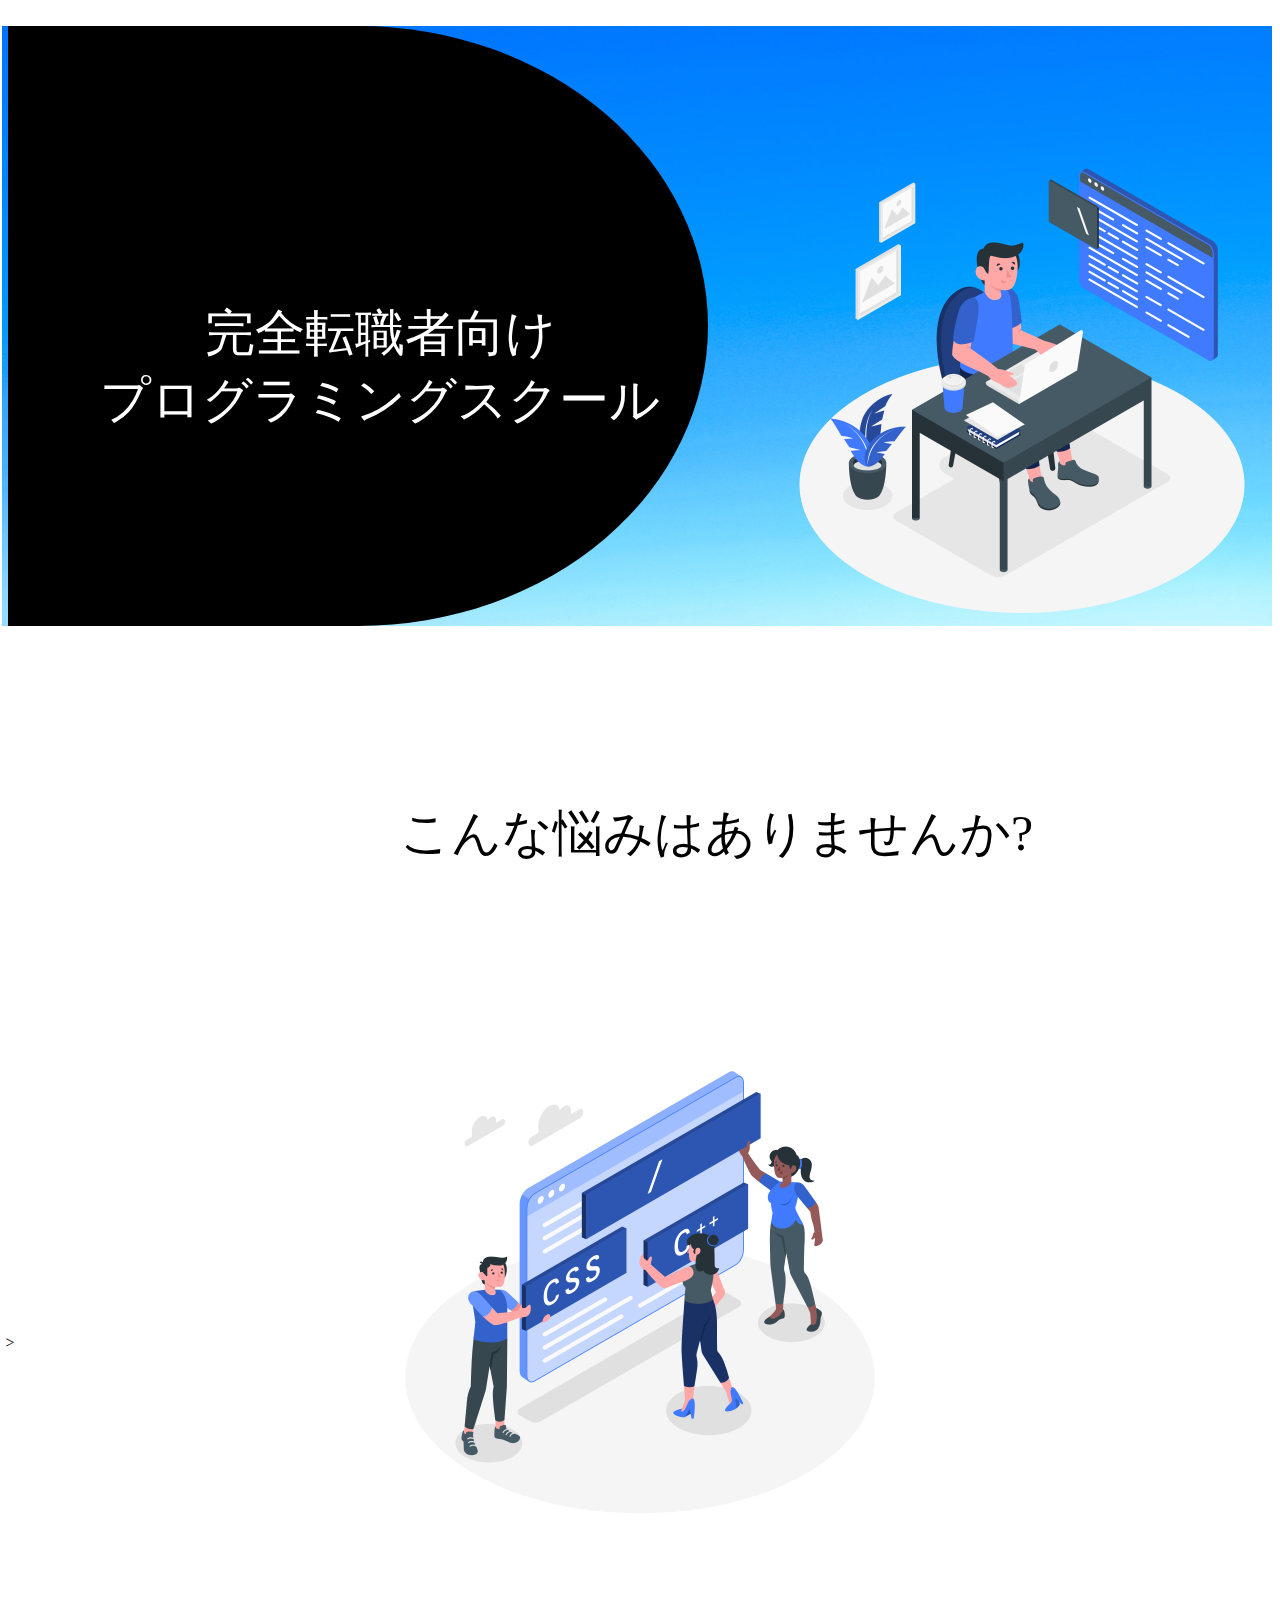
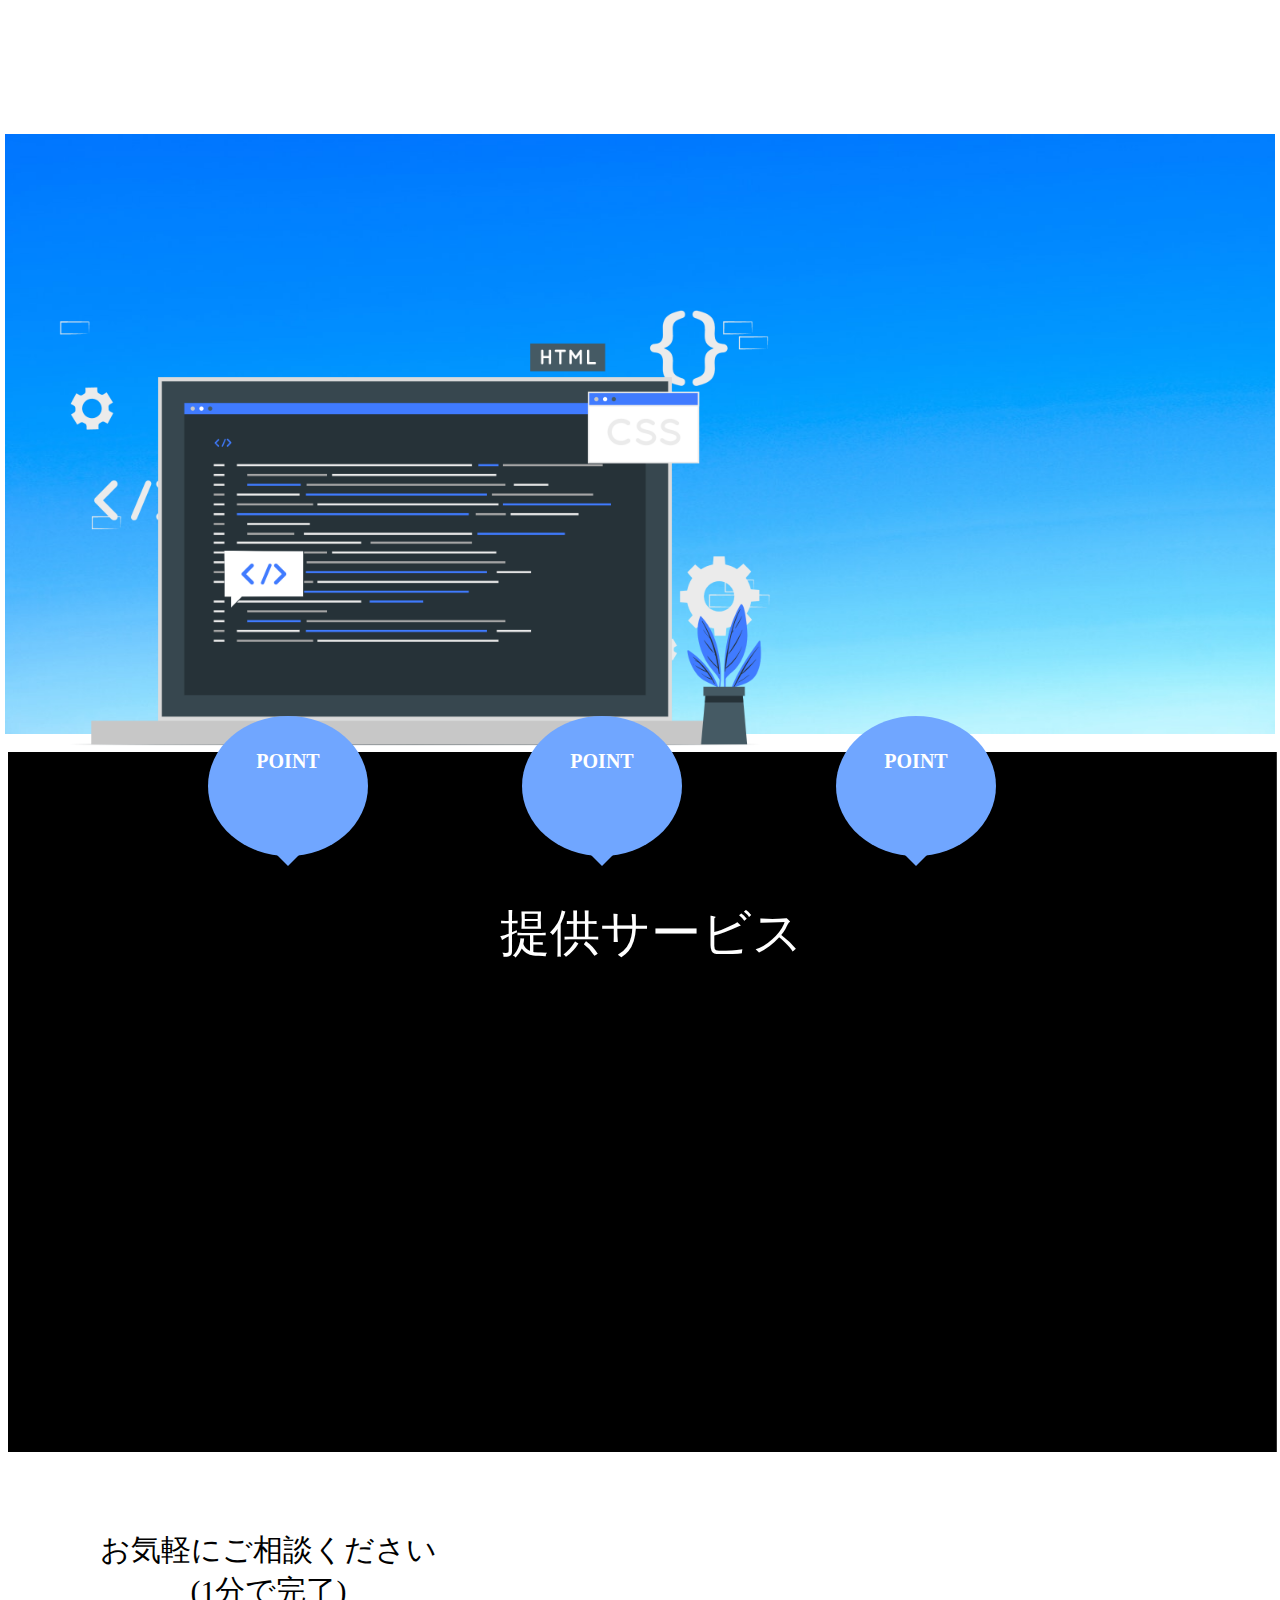
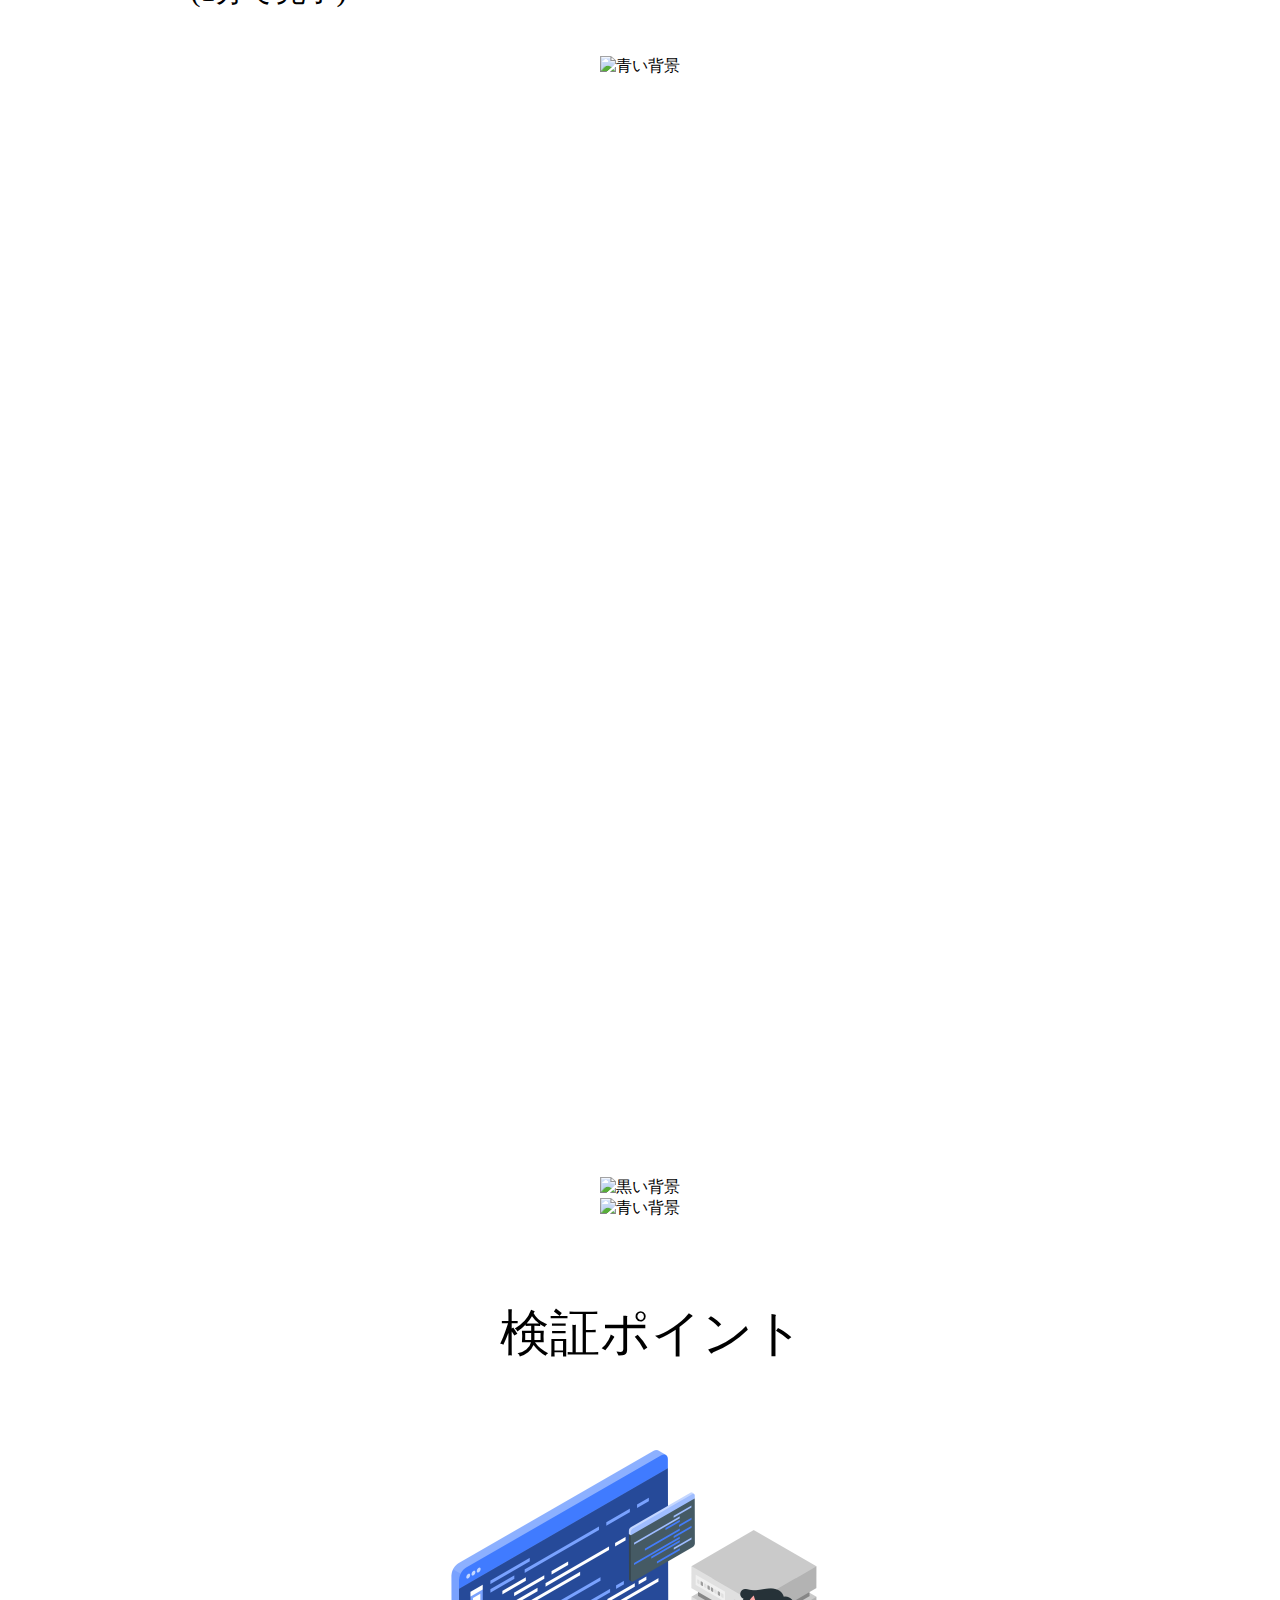
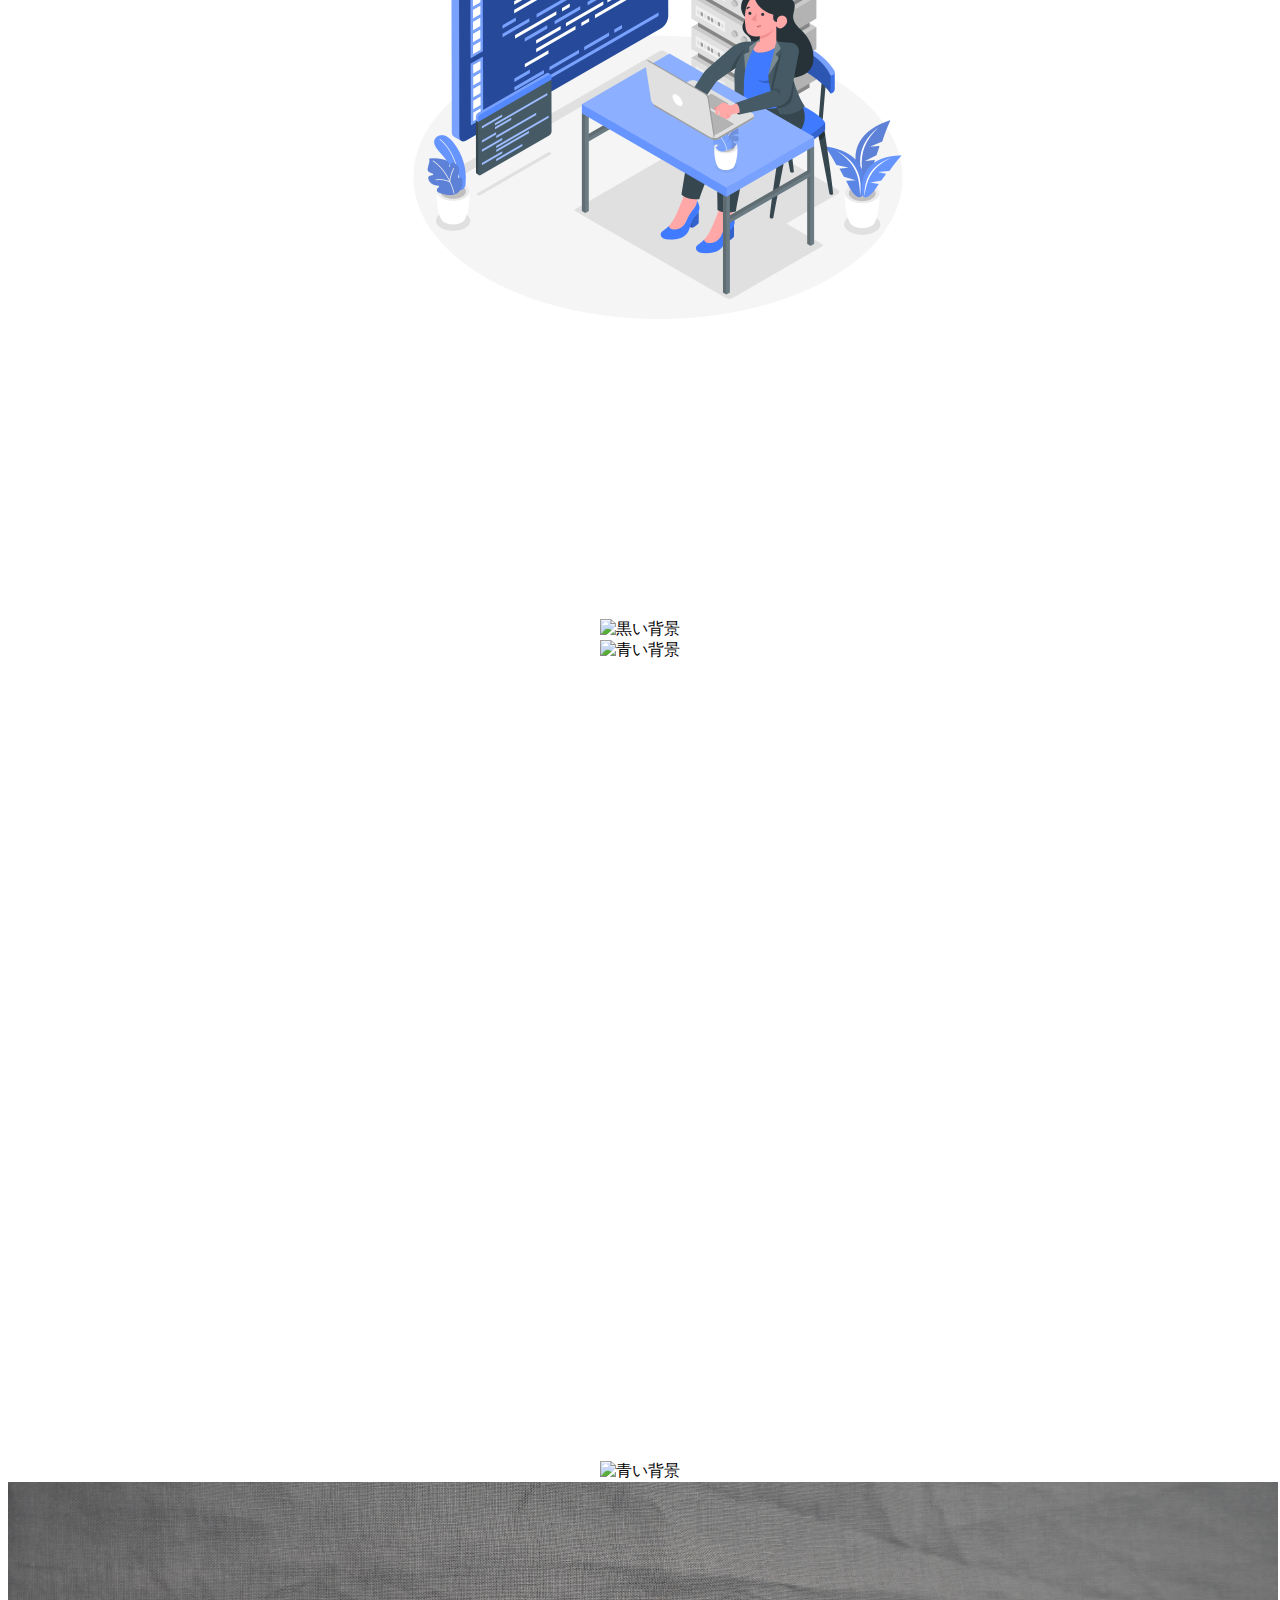
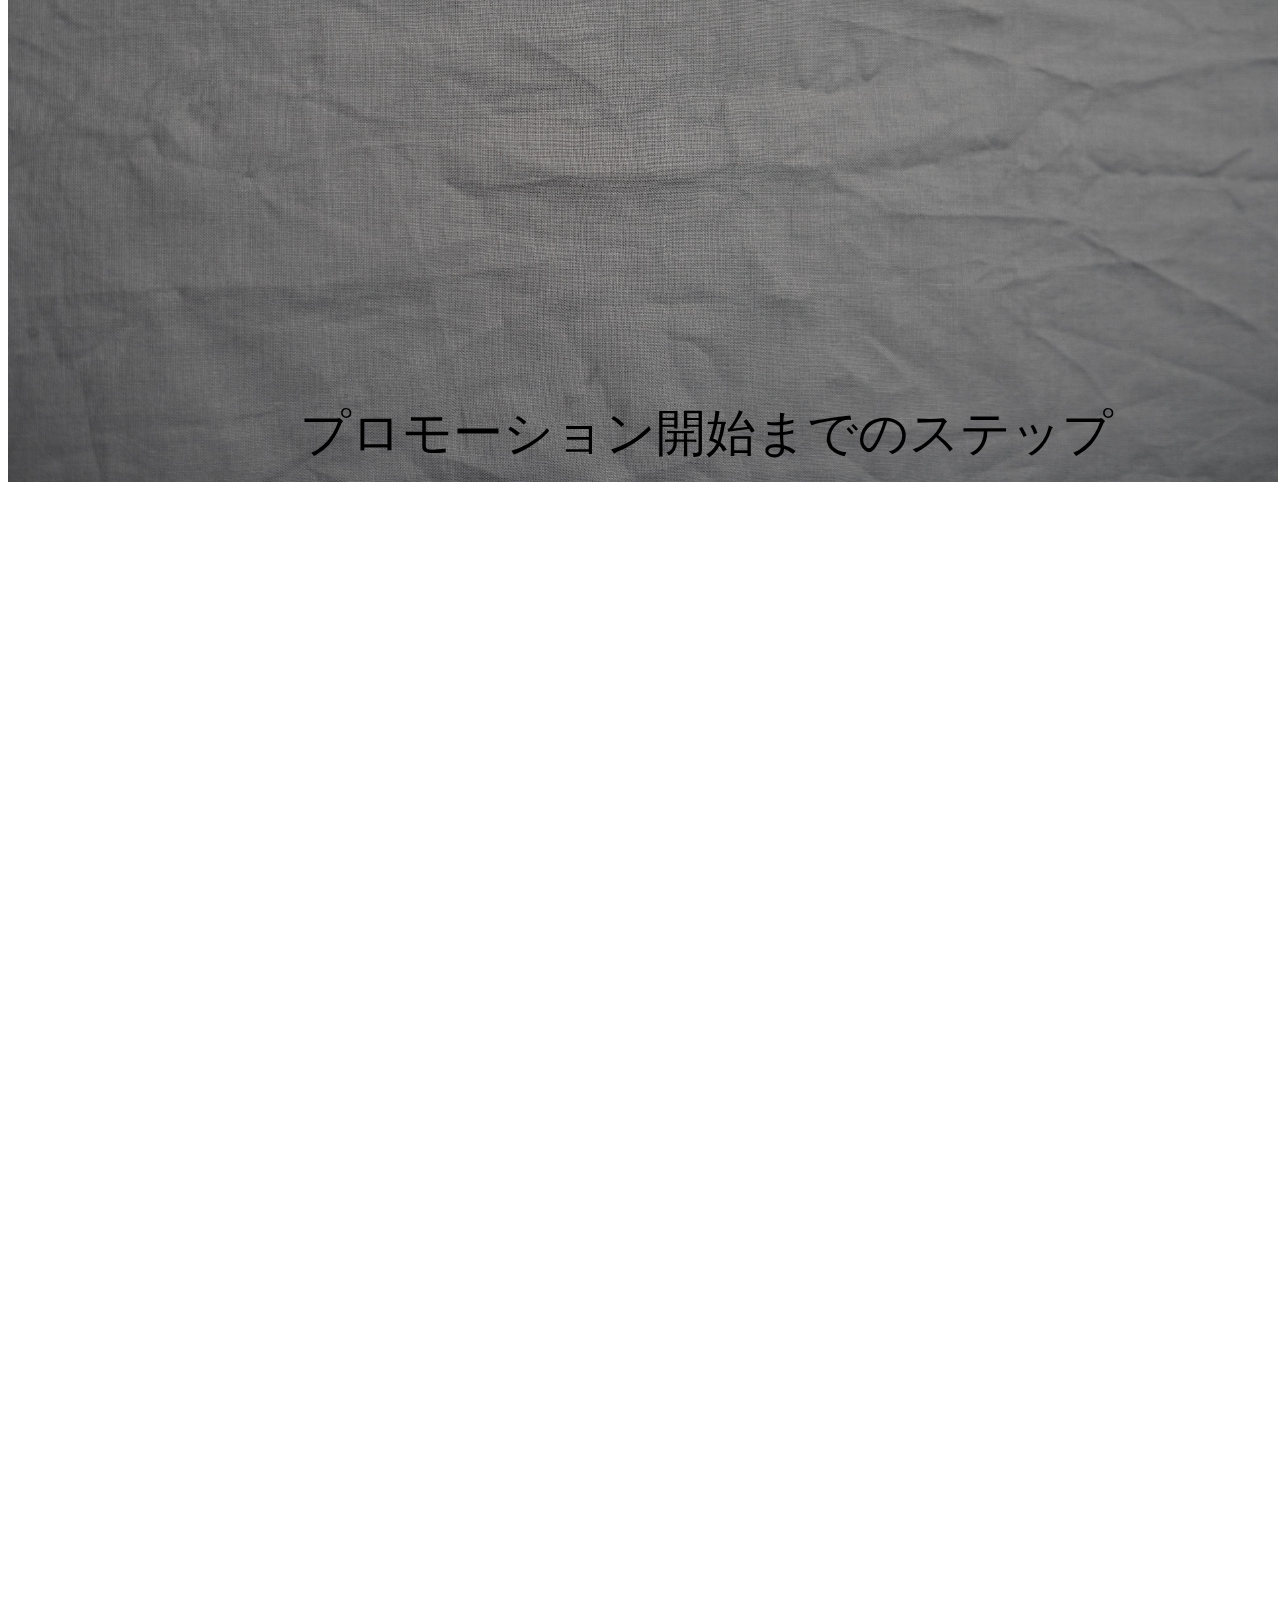
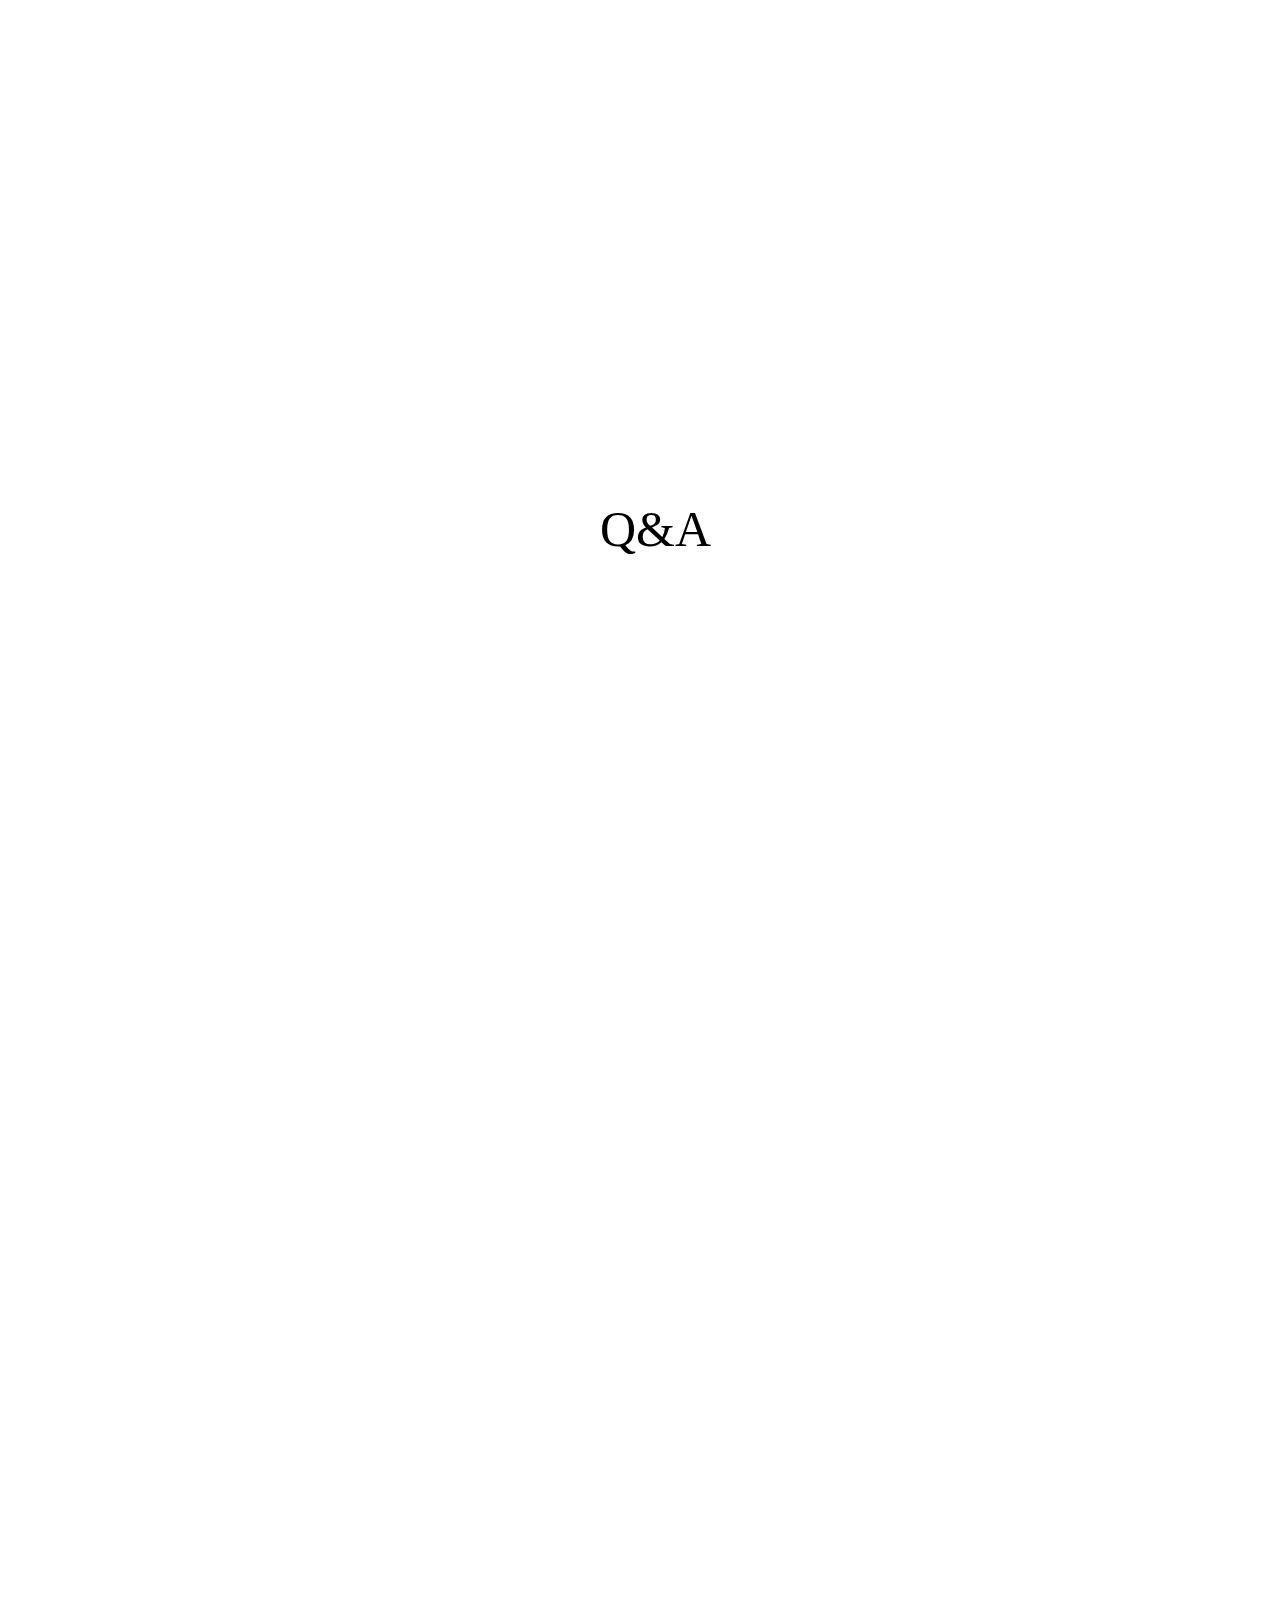
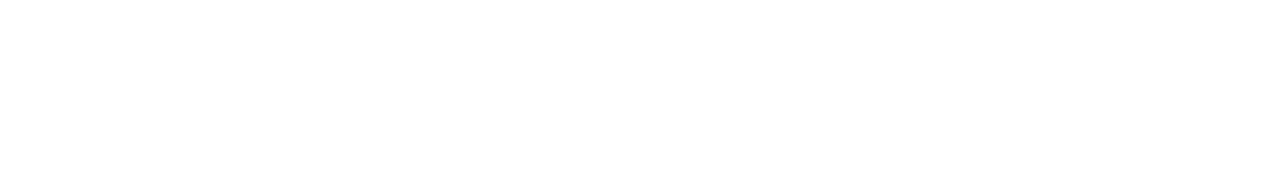
==== お問合せ.html @ 26fcec4a "“add4" ====
<!-- アルマジロを完コピすること -->

<!DOCTYPE html>
<html lang="ja">

<head>
  <meta charset="UTF-8">
  <!-- styleに画像 subにボタン textにテキスト -->
  <link rel="stylesheet" href="./css/style.css">
  <link rel="stylesheet" href="./css/sub.css">
  <link rel="stylesheet" href="./css/text.css">
  <meta http-equiv="X-UA-Compatible" content="IE=edge">
  <meta name="viewport" content="width=device-width, initial-scale=1.0">
  <title>Document</title>
</head>

<body>




  <!-- 画像1枚目と青い背景を重ねているよ -->
  <div class="relative">
    <img src="./image/jpg/pexels-francesco-ungaro-281260.jpg" alt="青い背景" width="1270" height="600"class="image1">>
    <img src="./image/png/Code typing-amico.png" alt="塾男子生" width="500" height="500"class="image1">
    
    <!-- 黒い半円 -->
    <div class="circle"></div></div>

  <!-- 画像3枚目 -->
  <div class="image3">
    <img src="./image/png/Open source-amico.png" alt="塾集団生" width="500"
    height="500"></div>

  <!-- 画像2枚目 -->
  <div class="image2">
    <img src="./image/png/Code review-amico.png" alt="塾女子生" width="500"
    height="500"></div>

<!-- PC画像と背景 -->
<div class="intermediate">
  <img src="./image/jpg/pexels-francesco-ungaro-281260 1.jpg" alt="青い背景画像" width="1270"
  height="600"class="image4">>
  <img src="./image/png/Code typing-cuate.png" alt="PC画像" width="800" height="800"class="image4">
  </div>

  <!-- 黒い背景→-->
  <div class="image5">
    <img src="./image/png/1701.png" alt="黒い背景" width="1270"height="700"></div>

     <!--青い背景→-->
  <div class="image6">
    <img src="./image/jpg/pexels-francesco-ungaro-281260 1のコピー.jpg" alt="青い背景" width="1270"height="1000"></div>

<!--黒い背景→-->
<div class="image7">
  <img src="./image/png/1701のコピー2.png" alt="黒い背景" width="1270"height="1000"></div>

  <!--青い背景→-->
  <div class="image8">
    <img src="./image/jpg/pexels-francesco-ungaro-281260 1のコピー2.jpg" alt="青い背景" width="1270"height="200"></div>

<!--黒い背景→-->
<div class="image9">
  <img src="./image/png/1701のコピー3.png" alt="黒い背景" width="1270"height="600"></div>

  <!--青い背景→-->
<div class="image10">
  <img src="./image/jpg/pexels-francesco-ungaro-281260 1のコピー3.jpg" alt="青い背景" width="1270"height="200"></div>

    <!--青い背景→-->
<div class="image11">
  <img src="./image/jpg/pexels-francesco-ungaro-281260 1のコピー3.jpg" alt="青い背景" width="1270"height="200"></div>

<!--青い背景→-->
<div class="image12">
  <img src="./image/jpg/pexels-cottonbro-3942924.jpg" alt="灰色背景" width="1270"height="600"></div>







  <!-- 吹き出し1 -->
  <div class="balloon1">POINT</div>
  <!-- 吹き出し2 -->
  <div class="balloon2">POINT</div>
  <!-- 吹き出し3 -->
  <div class="balloon3">POINT</div>




  <!-- テキスト時短のためにまとめておいて -->
  <p class="box1">こんな悩みはありませんか?</p>
  <p class="box2">完全転職者向け<br>プログラミングスクール</p>
  <p class="box3">提供サービス</p>
  <p class="box4">お気軽にご相談ください<br>(1分で完了)</p>
  <p class="box5">特徴</p>
  <p class="box6">検証ポイント</p>
  <p class="box7">ライトアカデミーのPDCA</p>
  <p class="box8">プロモーション開始までのステップ</p>
  <p class="box9">費用</p>
  <p class="box10">お気軽にご相談ください</p>
  <p class="box11">Q&A</p>
  <p class="box12">お気軽にご相談ください</p>

  <script type="text/javascript" src="./js/main.js"></script>
</body>

</html>
---- css/style.css ----
/* ここには、画像とテキスト */


/* 青い背景画像と学習する男の子はリンク*/
/* 上が背景ね */
.relative {
  position: relative;
  top: 200px;
  text-align: center;
} 
/* 学習する男の子画像と青い背景はリンク */
.image1 {
  position: absolute;
  right: 0px;
  bottom: 200px;
}

/* 半円黒 */
.circle {
  position: relative;
  width: 700px;
  height: 600px;
  border-radius: 0 50% 50% 0% / 50%;
  background: hwb(0 0% 100%);
  bottom: 200px;
  left: 0x; /* 左から20px */
}

/* 学習する女の子*/
.image2 {
  position: relative;
  top: 3500px;
  left: 400px;
  text-align: left;
}

/* 学習する人たち*/
.image3 {
  position: relative;
  top: 400px;
  text-align: center;
}

/* PC画像と青い背景2はリンク*/
/* 上が背景ね */
.intermediate {
  position: relative;
  top: -300px;
  text-align: center;
  left: -630px;
} 
/* PC画像背景と青い背景2はリンク*/
.image4 {
  position: absolute;
  top: 400px;
  text-align: center;
}

/* 黒い背景*/
.image5 {
  position: relative;
  top:  700px;
  text-align: center;
}

/* 青い背景*/
.image6 {
  position: relative;
  top:  900px;
  text-align: center;
}

/* 黒い背景*/
.image7 {
  position: relative;
  top:  2000px;
  text-align: center;
}

/* 青い背景*/
.image8 {
  position: relative;
  top:  2000px;
  text-align: center;
}

/* 黒い背景*/
.image9 {
  position: relative;
  top:  3000px;
  text-align: center;
}

/* 青い背景*/
.image10 {
  position: relative;
  top:  3000px;
  text-align: center;
}

/* 青い背景*/
.image11 {
  position: relative;
  top:  3800px;
  text-align: center;
}

/* 灰色背景*/
.image12 {
  position: relative;
  top:  3800px;
  text-align: center;
}
---- css/sub.css ----
/* ここには、ボタン */

/* 吹き出し1-1 */
.balloon1 {
  position: relative;
  display: inline-block;
  margin: 1.5em 0;
  padding: 0 5px;
  width: 160px;
  height: 140px;
  line-height: 90px;
  text-align: center;
  color: #FFF;
  font-size: 20px;
  font-weight: bold;
  background: #70a6ff;
  border-radius: 50%;
  box-sizing: border-box;
  top: -800px;                     /* 位置指定 */
  left: 200px;                     /* 位置指定 */
}
/* 吹き出し1-2 */
.balloon1:before {
  content: "";
  position: absolute;
  bottom: -25px;
  left: 50%;
  margin-left: -15px;
  border: 15px solid transparent;
  border-top: 15px solid #70a6ff;
  z-index: 0;
}

/* 吹き出し2-1 */
.balloon2 {
  position: relative;
  display: inline-block;
  margin: 1.5em 0;
  padding: 0 5px;
  width: 160px;
  height: 140px;
  line-height: 90px;
  text-align: center;
  color: #FFF;
  font-size: 20px;
  font-weight: bold;
  background: #70a6ff;
  border-radius: 50%;
  box-sizing: border-box;
  top: -800px;                     /* 位置指定 */
  left: 350px;                     /* 位置指定 */
}
/* 吹き出し2-2 */
.balloon2:before {
  content: "";
  position: absolute;
  bottom: -25px;
  left: 50%;
  margin-left: -15px;
  border: 15px solid transparent;
  border-top: 15px solid #70a6ff;
  z-index: 0;
}

/* 吹き出し3-1 */
.balloon3 {
  position: relative;
  display: inline-block;
  margin: 1.5em 0;
  padding: 0 5px;
  width: 160px;
  height: 140px;
  line-height: 90px;
  text-align: center;
  color: #FFF;
  font-size: 20px;
  font-weight: bold;
  background: #70a6ff;
  border-radius: 50%;
  box-sizing: border-box;
  top: -800px;                     /* 位置指定 */
  left: 500px;                     /* 位置指定 */
}
/* 吹き出し3-2 */
.balloon3:before {
  content: "";
  position: absolute;
  bottom: -25px;
  left: 50%;
  margin-left: -15px;
  border: 15px solid transparent;
  border-top: 15px solid #70a6ff;
  z-index: 0;
}









/* ボタン */
.bg_test3 {
  position: relative; /* 今の位置を基準 */
  color:  #fff;                       /* 文字色指定 */
  background-color: #00BCD4;          /* 背景色指定 */
  display:  block;                    /* ブロック要素にする */
  width:  300px;                      /* 幅指定 */
  padding:  15px;                     /* 余白指定 */
  font-size:  20px;                   /* 文字サイズ指定 */
  text-decoration:  none;             /* デフォルトCSS打ち消し */
  border-radius:  5px;                /* 角丸指定 */
  box-shadow: 0 4px 0 0px #028d9e;    /* 影指定 */
  float:  center;                  /* 位置指定 */
  top: -1500px;                     /* 位置指定 */
  margin: auto;
    text-align: center;
}
---- css/text.css ----
/* こんな悩みはありませんか? */
.box1 {
  color: #000000;
  font-size: 50px;
  height: 500px;
  left: 400px;
  top: 1000px;
  position: absolute;
  text-align: center;
}


/* 完全転職者向けプログラミングスクール */
.box2 {
  color: #ffffff;
  font-size: 50px;
  height: 500px;
  left: 100px;
  top: 500px;
  position: absolute;
  text-align: center;
}

/* 提供サービス */
.box3 {
  color: #ffffff;
  font-size: 50px;
  height: 500px;
  left: 500px;
  top: 2700px;
  position: absolute;
  text-align: center;
}

/* お気軽にご相談ください(1分で完了) */
.box4 {
  color: #000000;
  font-size: 30px;
  height: 500px;
  left: 100px;
  top: 3350px;
  position: absolute;
  text-align: center;
}

/* 特徴 */
.box5 {
  color: #ffffff;
  font-size: 50px;
  height: 500px;
  left: 600px;
  top: 3700px;
  position: absolute;
  text-align: center;
}

/* 検証ポイント */
.box6 {
  color: #000000;
  font-size: 50px;
  height: 500px;
  left: 500px;
  top: 4700px;
  position: absolute;
  text-align: center;
}

/* ライトアカデミーのPDCA */
.box7 {
  color: #ffffff;
  font-size: 50px;
  height: 500px;
  left: 400px;
  top: 5800px;
  position: absolute;
  text-align: center;
}

/* プロモーション開始までのステップ */
.box8 {
  color: #000000;
  font-size: 50px;
  height: 500px;
  left: 300px;
  top: 7000px;
  position: absolute;
  text-align: center;
}

/* 費用 */
.box9 {
  color: #ffffff;
  font-size: 50px;
  height: 500px;
  left: 600px;
  top: 8000px;
  position: absolute;
  text-align: center;
}

/* お気軽にご相談ください */
.box10 {
  color: #ffffff;
  font-size: 40px;
  height: 500px;
  left: 100px;
  top: 8500px;
  position: absolute;
  text-align: center;
}

/* Q&A */
.box11 {
  color: #000000;
  font-size: 50px;
  height: 500px;
  left: 600px;
  top: 8700px;
  position: absolute;
  text-align: center;
}

/* お気軽にご相談ください */
.box12 {
  color: #ffffff;
  font-size: 40px;
  height: 500px;
  left: 100px;
  top: 9500px;
  position: absolute;
  text-align: center;
}

/* これはPタグの修正で使用している */
p {
  position: absolute;
  top: 50%;
  transform: translateY(-50%) /* ズレを補修 */
}
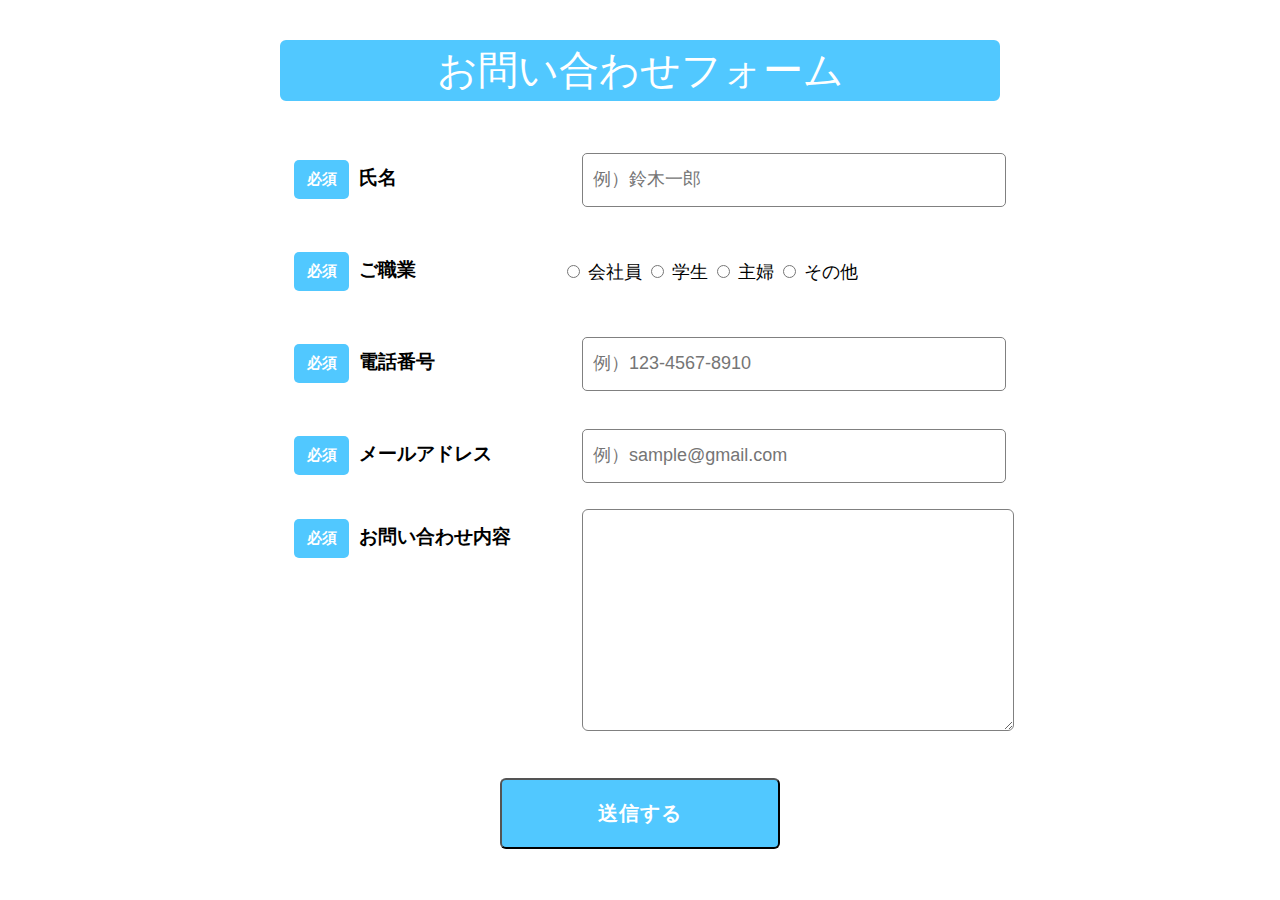
==== commit f215fb94: "add6" ====
--- a/お問合せ.html
+++ b/お問合せ.html
@@ -1,112 +1,68 @@
-<!-- アルマジロを完コピすること -->
-
 <!DOCTYPE html>
 <html lang="ja">
-
 <head>
   <meta charset="UTF-8">
-  <!-- styleに画像 subにボタン textにテキスト -->
-  <link rel="stylesheet" href="./css/style.css">
-  <link rel="stylesheet" href="./css/sub.css">
-  <link rel="stylesheet" href="./css/text.css">
+
+  <!-- styleに画像 buttonにボタン textにテキスト -->
+  <link rel="stylesheet" href="./css/download.css">
+
   <meta http-equiv="X-UA-Compatible" content="IE=edge">
   <meta name="viewport" content="width=device-width, initial-scale=1.0">
-  <title>Document</title>
+  <title>お問合せ</title>
 </head>
-
 <body>
+  
 
 
 
-
-  <!-- 画像1枚目と青い背景を重ねているよ -->
-  <div class="relative">
-    <img src="./image/jpg/pexels-francesco-ungaro-281260.jpg" alt="青い背景" width="1270" height="600"class="image1">>
-    <img src="./image/png/Code typing-amico.png" alt="塾男子生" width="500" height="500"class="image1">
-    
-    <!-- 黒い半円 -->
-    <div class="circle"></div></div>
-
-  <!-- 画像3枚目 -->
-  <div class="image3">
-    <img src="./image/png/Open source-amico.png" alt="塾集団生" width="500"
-    height="500"></div>
-
-  <!-- 画像2枚目 -->
-  <div class="image2">
-    <img src="./image/png/Code review-amico.png" alt="塾女子生" width="500"
-    height="500"></div>
-
-<!-- PC画像と背景 -->
-<div class="intermediate">
-  <img src="./image/jpg/pexels-francesco-ungaro-281260 1.jpg" alt="青い背景画像" width="1270"
-  height="600"class="image4">>
-  <img src="./image/png/Code typing-cuate.png" alt="PC画像" width="800" height="800"class="image4">
-  </div>
-
-  <!-- 黒い背景→-->
-  <div class="image5">
-    <img src="./image/png/1701.png" alt="黒い背景" width="1270"height="700"></div>
-
-     <!--青い背景→-->
-  <div class="image6">
-    <img src="./image/jpg/pexels-francesco-ungaro-281260 1のコピー.jpg" alt="青い背景" width="1270"height="1000"></div>
-
-<!--黒い背景→-->
-<div class="image7">
-  <img src="./image/png/1701のコピー2.png" alt="黒い背景" width="1270"height="1000"></div>
-
-  <!--青い背景→-->
-  <div class="image8">
-    <img src="./image/jpg/pexels-francesco-ungaro-281260 1のコピー2.jpg" alt="青い背景" width="1270"height="200"></div>
-
-<!--黒い背景→-->
-<div class="image9">
-  <img src="./image/png/1701のコピー3.png" alt="黒い背景" width="1270"height="600"></div>
-
-  <!--青い背景→-->
-<div class="image10">
-  <img src="./image/jpg/pexels-francesco-ungaro-281260 1のコピー3.jpg" alt="青い背景" width="1270"height="200"></div>
-
-    <!--青い背景→-->
-<div class="image11">
-  <img src="./image/jpg/pexels-francesco-ungaro-281260 1のコピー3.jpg" alt="青い背景" width="1270"height="200"></div>
-
-<!--青い背景→-->
-<div class="image12">
-  <img src="./image/jpg/pexels-cottonbro-3942924.jpg" alt="灰色背景" width="1270"height="600"></div>
+  <!-- お問い合わせフォーム -->
+  <form>
+    <p class="label-title">お問い合わせフォーム</p>
+   <div class="form-sample">
+     <p class="form-label"><span class="form-require">必須</span>氏名</p>
+     <input type="text" class="form-input" placeholder="例）鈴木一郎">
+   </div>
+   <div class="form-radio">
+     <p class="form-label"><span class="form-require">必須</span>ご職業</p>
+     <div class="radio-label">
+      <label>
+       <input type="radio" name="job" value="officeworker">
+       会社員
+     </label>
+     <label>
+       <input type="radio" name="job" value="student">
+       学生
+     </label>
+     <label>
+       <input type="radio" name="job" value="housewife">
+       主婦
+     </label>
+     <label for="sonota">
+       <input type="radio" name="job" value="other">
+       その他
+     </label>
+    </div>
+   </div>
+   <div class="form-sample">
+     <p class="form-label"><span class="form-require">必須</span>電話番号</p>
+     <input type="text" class="form-input" placeholder="例）123-4567-8910">
+   </div>
+   <div class="form-sample">
+     <p class="form-label"><span class="form-require">必須</span>メールアドレス</p>
+     <input type="email" class="form-input" placeholder="例）sample@gmail.com">
+   </div>
+   <div class="form-sample">
+     <p class="form-label last"><span class="form-require">必須</span>お問い合わせ内容</p>
+     <textarea class="form-textarea"></textarea>
+   </div>
+   <input type="submit" class="form-Btn" value="送信する">
+ </form>
+ 
 
 
 
 
 
-
-
-  <!-- 吹き出し1 -->
-  <div class="balloon1">POINT</div>
-  <!-- 吹き出し2 -->
-  <div class="balloon2">POINT</div>
-  <!-- 吹き出し3 -->
-  <div class="balloon3">POINT</div>
-
-
-
-
-  <!-- テキスト時短のためにまとめておいて -->
-  <p class="box1">こんな悩みはありませんか?</p>
-  <p class="box2">完全転職者向け<br>プログラミングスクール</p>
-  <p class="box3">提供サービス</p>
-  <p class="box4">お気軽にご相談ください<br>(1分で完了)</p>
-  <p class="box5">特徴</p>
-  <p class="box6">検証ポイント</p>
-  <p class="box7">ライトアカデミーのPDCA</p>
-  <p class="box8">プロモーション開始までのステップ</p>
-  <p class="box9">費用</p>
-  <p class="box10">お気軽にご相談ください</p>
-  <p class="box11">Q&A</p>
-  <p class="box12">お気軽にご相談ください</p>
-
-  <script type="text/javascript" src="./js/main.js"></script>
+ 
 </body>
-
-</html>
+</html>--- a/css/download.css
+++ b/css/download.css
@@ -0,0 +1,116 @@
+.label-title {
+  font-size: 40px;
+  text-align: center;
+  border: solid 3px  #51c8ff;
+   border-radius: 6px;
+   background:  #51c8ff;
+   color: #fff;
+ }
+  
+  
+  
+ form {
+  margin-left: auto;
+  margin-right: auto;
+  max-width: 720px;
+  }
+  
+  
+ .radioinput {
+  text-align: center;
+  }
+  
+  
+ .form-sample {
+  width: 100%;
+  display: flex;
+  align-items: center;
+  padding-left: 14px;
+  padding-right: 14px;
+  padding-bottom: 15px;
+ }
+  
+ .form-radio {
+  display: flex;
+  width: 100%;
+  display: flex;
+  align-items: center;
+  padding-left: 14px;
+  padding-right: 14px;
+  padding-bottom: 15px;
+  }
+  
+  
+  
+ .radio-label {
+  width: 100%;
+  max-width: 500px;
+  margin-left: 20px;
+ font-size: 18px;
+ }
+  
+  
+ .form-label {
+  width: 100%;
+  max-width: 248px;
+  font-weight: bold;
+  font-size: 19px;
+ }
+  
+ .form-label.last {
+  margin-top: 10px;
+  margin-bottom: auto;
+ }
+  
+ .form-require {
+  border-radius: 5px;
+  margin-right: 10px;
+  padding-top: 10px;
+  padding-bottom: 10px;
+  width: 55px;
+  display: inline-block;
+  text-align: center;
+  background: #51c8ff;
+  color: #fff;
+  font-size: 15px;
+ }
+  
+ .form-input {
+  border: 1px solid gray;
+  border-radius: 5px;
+  margin-left: 40px;
+  padding-left: 10px;
+  height: 50px;
+  width: 100%;
+  max-width: 410px;
+  font-size: 18px;
+ }
+  
+ .form-textarea {
+  border: 1px solid gray;
+  border-radius: 6px;
+  margin-left: 40px;
+  padding-left: 1em;
+  padding-right: 1em;
+  height: 216px;
+  flex: 1;
+  width: 100%;
+  max-width: 410px;
+  font-size: 18px;
+ }
+  
+ .form-Btn {
+  border-radius: 6px;
+  margin-top: 32px;
+  margin-left: auto;
+  margin-right: auto;
+  padding-top: 20px;
+  padding-bottom: 20px;
+  width: 280px;
+  display: block;
+  letter-spacing: 0.05em;
+  background: #51c8ff;
+  color: #fff;
+  font-weight: bold;
+  font-size: 20px;
+ }